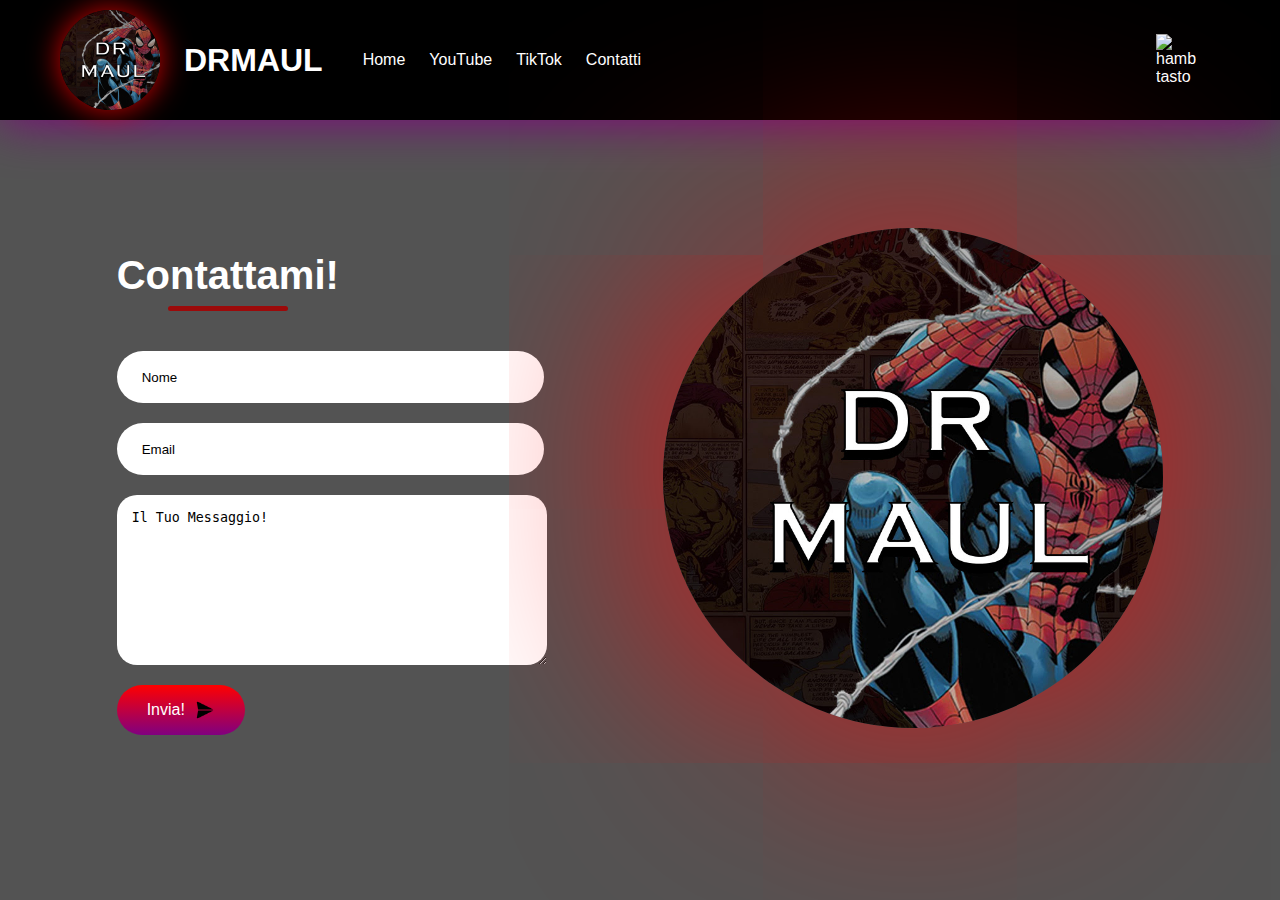
==== contatti.html @ be4bfeac "Add files via upload" ====
<!DOCTYPE html>
<html lang="en">
<head>
    <meta charset="UTF-8">
    <meta name="viewport" content="width=device-width, initial-scale=1.0">
    <title>Contatti | DrMaul</title>
    <link rel="stylesheet" href="styles2.css">
    <link rel="preconnect" href="https://fonts.googleapis.com">
    <link rel="preconnect" href="https://fonts.gstatic.com" crossorigin>
    <link href="https://fonts.googleapis.com/css2?family=Poppins:ital,wght@0,100;0,200;0,300;0,400;0,500;0,600;0,700;0,800;0,900;1,100;1,200;1,300;1,400;1,500;1,600;1,700;1,800;1,900&display=swap" rel="stylesheet">
    <link rel="stylesheet" href="media.css">    
</head>
<body>
    <nav id="navbar">
        <div id="logo"><img src="logo.jpg" alt="logo DrMaul" class="imglogo" width="100px">
            <h1 class="name">DRMAUL</h1>
        </div>
            <ul id="navlist">
               <a href="index.html" class=""><li>Home</li></button></a>
               <a href="https://youtube.com/@drmaul78" class=""><li>YouTube</li></a>
               <a href="https://www.tiktok.com/@drmaul_" class=""><li>TikTok</li></a>
               <a href="contatti.html" class=""><li>Contatti</li></a>
            </ul>
           <img src="hamburger(2).png" alt="hamburger tasto" id="hamburger" width="40px">
        </nav>
        <main>
           <div class="contact-container">
                <form action="https://api.web3forms.com/submit" method="POST" class="contact-left">
                    <div class="contact-left-title">
                        <h2 class="">Contattami!</h2>
                        <hr>
                    </div class="box">
                    <input type="hidden" name="access_key" value="1b80dc66-d78d-46e0-b20a-003f20f37114">
                    <input type="text" name="name" placeholder="Nome" class="contact-inputs" required>
                    <input type="email" name="email" placeholder="Email" class="contact-inputs" required>
                    <textarea name="message" placeholder="Il Tuo Messaggio!" class="contact-inputs" required></textarea>
                    <button type="submit">Invia! <img src="application.png" width="20px" class=""></button>
                    </form>
                    <div class="contact-right">
                        <img src="logo.jpg" class="contact-container" width="500px">

                    </div>
           </div>

        </main>
    
</body>
</html>
---- styles2.css ----
body {
    font-family: Lato, sans-serif;
    margin: 0px 0px;
    color: white;
    background-color: rgb(83, 83, 83);
}
#logo {
    display: flex;
    align-items: center;
    justify-content: start;
    gap: 24px;

}
#navlist {
    display: flex;
    gap: 24px;
    list-style: none;
}

#navbar {
    display: flex;
    align-items: center;
    background-color: black;
    box-shadow: 0 0 50px purple;
    padding: 10px 60px;
}
.imglogo {
    border-radius: 50px;
    box-shadow: 0 0 30px rgb(219, 0, 0);
}
#hamburger {
    margin-left: auto;
    margin-right: 24px;
}

a {
    text-decoration: none;
    color: white;
    transition: transform 0.3s ease-in-out;
}

a:hover {
    transform: scale(1.05);
    color: rgb(195, 0, 255);

}

.contact-container {

    display: flex;
    align-items: center;
    justify-content: space-evenly;
    
}

.contact-left {
    display: flex;
    flex-direction: column;
    align-items: start;
    gap: 20px ;
}
.contact-left-title h2 {
    font-weight: 600;
    color: rgb(255, 255, 255);
    font-size: 40px;
    margin-bottom: 5px;
}
.contact-left-title hr{
    border: none;
    width: 120px;
    height: 5px;
    background-color: rgb(156, 10, 10);
    border-radius: 10px;
    margin-bottom: 20px;
}

.contact-inputs{
    width: 400px;
    height: 50px;
    border: none;
    outline: none;
    padding-left: 25px;
    font-weight: 500;
    color: #666;
    border-radius: 50px;
}
.contact-left textarea {
    height: 140px;
    padding: 15px;
    border-radius: 20px;
}
.contact-inputs:focus{
    border: 2px solid firebrick;
}
.contact-inputs::placeholder{
    color: rgb(0, 0, 0);
}
.contact-left button{
    display: flex;
    align-items: center;
    padding: 15px 30px;
    font-size: 16px;
    color: #fff;
    gap: 10px;
    border: none;
    border-radius: 50px;
    background: linear-gradient(red, purple);
    cursor: pointer;
}


main {
    margin-top: 100px;
}
.contact-right img {
    border-radius: 50%;
    box-shadow: 0 0 500px red;

}
@media  (max-width:600px) {
    .contact-inputs{
        width: 80vw;

    }
    .contact-right{
        display: none;
    }
}
---- media.css ----
@media (max-width: 600px) {
    #navlist {
        display: none;
    }

    #logo {
        margin-right: auto;
    }

    #navbar {
        padding: 6px 6px;
    }

    .imglogo {
        width: 50px;
    }
    #hamburger {
        margin-right: 12px;
    }
    #home, #video {
        display: flex;
        flex-direction: column;
        align-items: center;
    }

    #video iframe {
        width: 100%;
        height: auto;
        aspect-ratio: 16 / 9;
        margin-top: -100px;
        margin-left: -50px;
    }
    #videotext, .p, iframe {
        display: flex;
        text-align: center;
        flex-direction: column;
        margin-left: -10px;
        align-items: center;
        margin-top: 24px;
        width: 90%;
    }
    #videoyt2, #home2, #video-text-container2, #videoyt2 {
        all: unset;
    }
    #home {
        display: flex;
        align-items: center;
        text-align: center;
    }
    #videoyt2 {
        width: 360px;
        height: auto;
        aspect-ratio: 16 / 9;
        margin-top: 24px;
        box-shadow: 0 0 50px purple;
    }
    body {
        background-color: darkgray;
    }

    .p2 {
        margin: 12px;
        padding: 10;
    }
}
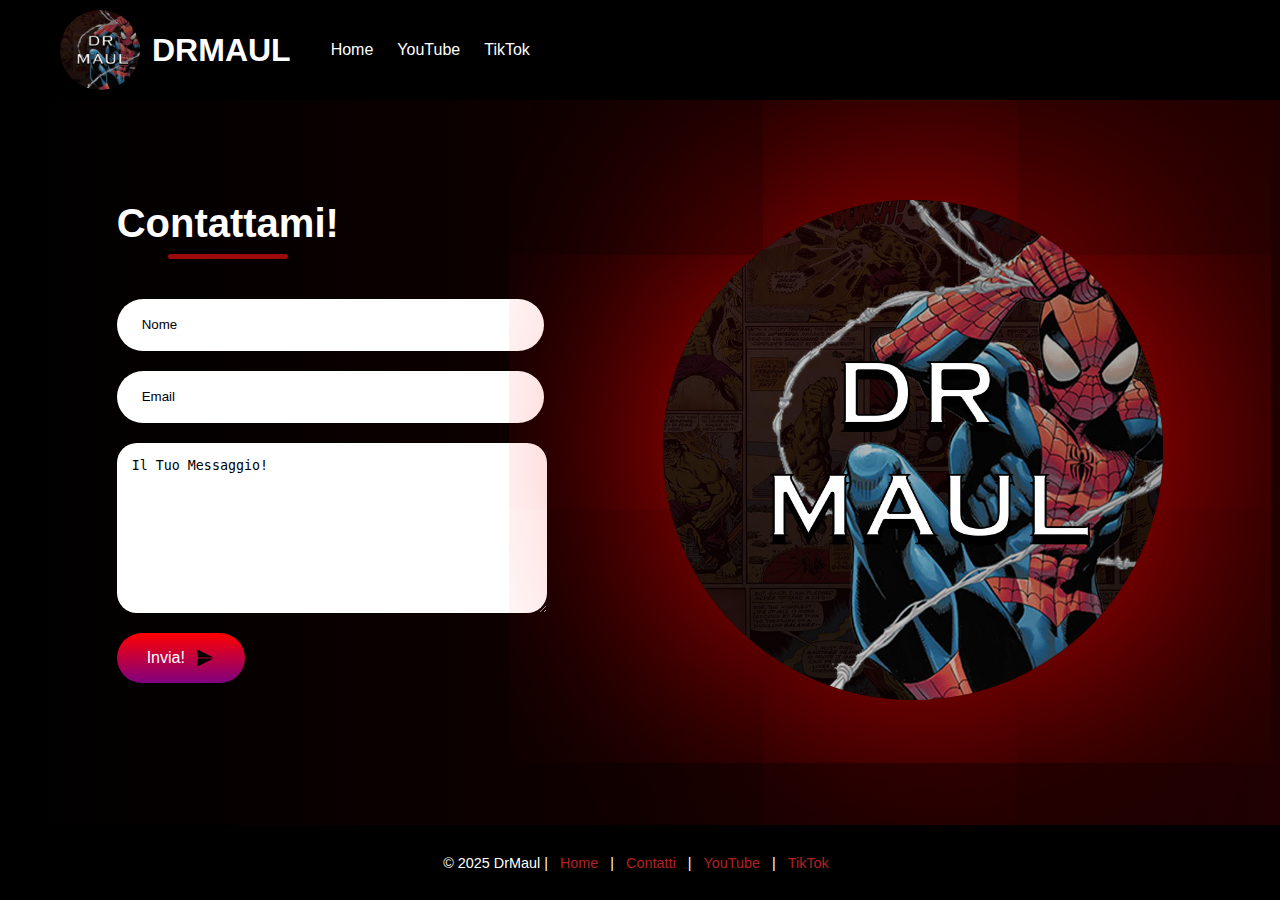
==== commit fe58d5e2: "Add files via upload" ====
--- a/contatti.html
+++ b/contatti.html
@@ -12,17 +12,17 @@
 </head>
 <body>
     <nav id="navbar">
-        <div id="logo"><img src="logo.jpg" alt="logo DrMaul" class="imglogo" width="100px">
+        <div class="logo">
+            <img src="logo.jpg" width="80px">
             <h1 class="name">DRMAUL</h1>
         </div>
-            <ul id="navlist">
-               <a href="index.html" class=""><li>Home</li></button></a>
-               <a href="https://youtube.com/@drmaul78" class=""><li>YouTube</li></a>
-               <a href="https://www.tiktok.com/@drmaul_" class=""><li>TikTok</li></a>
-               <a href="contatti.html" class=""><li>Contatti</li></a>
-            </ul>
-           <img src="hamburger(2).png" alt="hamburger tasto" id="hamburger" width="40px">
-        </nav>
+        <ul id="navlist">
+            <li><a href="index.html">Home</a></li>
+            <li><a href="youtube.com/@drmaul78">YouTube</a></li>
+            <li><a href="tiktok.com/_drmaul">TikTok</a></li>
+        </ul>
+
+    </nav>
         <main>
            <div class="contact-container">
                 <form action="https://api.web3forms.com/submit" method="POST" class="contact-left">
@@ -41,8 +41,18 @@
 
                     </div>
            </div>
-
-        </main>
+        </main>        
+        <!-- Footer -->
+        <footer id="footer">
+            <p>&copy; 2025 DrMaul | <a href="index.html">Home</a> | 
+                <a href="contatti.html">Contatti</a> | 
+                <a href="https://www.youtube.com/@drmaul78" target="_blank">YouTube</a> | 
+                <a href="https://www.tiktok.com/@_drmaul" target="_blank">TikTok</a>
+            </p>
+        </footer>
+        
+        </body>
+        </html>
     
 </body>
 </html>--- a/styles2.css
+++ b/styles2.css
@@ -1,48 +1,41 @@
 body {
     font-family: Lato, sans-serif;
-    margin: 0px 0px;
     color: white;
-    background-color: rgb(83, 83, 83);
+    margin: 0 0;
+    background: linear-gradient(to right, black, rgb(32, 0, 0));
+    padding: 0;
+    
 }
-#logo {
+#navbar {
     display: flex;
     align-items: center;
-    justify-content: start;
+    text-align: center;
+    background-color: black;
+    padding: 10px 60px;
+    position: fixed;
+    top: 0;
+    left: 0;
+    width: 100%;
+
+}
+#navlist {
+    text-decoration: none;
+    list-style: none;
+    display: flex;
     gap: 24px;
 
 }
-#navlist {
-    display: flex;
-    gap: 24px;
-    list-style: none;
+#navlist a {
+    text-decoration: none;
+    color: white;
 }
-
-#navbar {
+#navbar img {
+    border-radius: 50px;
+}
+.logo {
     display: flex;
     align-items: center;
-    background-color: black;
-    box-shadow: 0 0 50px purple;
-    padding: 10px 60px;
-}
-.imglogo {
-    border-radius: 50px;
-    box-shadow: 0 0 30px rgb(219, 0, 0);
-}
-#hamburger {
-    margin-left: auto;
-    margin-right: 24px;
-}
-
-a {
-    text-decoration: none;
-    color: white;
-    transition: transform 0.3s ease-in-out;
-}
-
-a:hover {
-    transform: scale(1.05);
-    color: rgb(195, 0, 255);
-
+    gap: 12px;
 }
 
 .contact-container {
@@ -50,6 +43,7 @@
     display: flex;
     align-items: center;
     justify-content: space-evenly;
+    margin-top: 50px;
     
 }
 
@@ -108,7 +102,6 @@
     cursor: pointer;
 }
 
-
 main {
     margin-top: 100px;
 }
@@ -117,6 +110,37 @@
     box-shadow: 0 0 500px red;
 
 }
+body {
+    display: flex;
+    flex-direction: column;
+    min-height: 100vh;
+}
+#footer {
+    background: black;
+    color: white;
+    text-align: center;
+    padding: 15px 10px;
+    font-size: 0.9rem;
+    margin: 0;
+
+}
+main {
+    flex-grow: 1;
+    padding-bottom: 0;
+    margin-bottom: 0;
+}
+
+#footer a {
+    color: firebrick;
+    text-decoration: none;
+    margin: 0 8px;
+    transition: color 0.3s;
+}
+
+#footer a:hover {
+    color: white;
+}
+
 @media  (max-width:600px) {
     .contact-inputs{
         width: 80vw;
@@ -125,4 +149,23 @@
     .contact-right{
         display: none;
     }
+    html, body {
+        margin: 0;
+        padding: 0;
+        height: 100%;
+        overflow-x: hidden; /* Evita scrolling orizzontale */
+    }
+
+    /* Media Query per schermi tra 1024px e 1440px */
+@media (max-width: 1440px) and (min-width: 1024px) {
+    #footer {
+        margin: 0;
+        padding: 15px;
+        width: 100%;
+        position: relative;
+        bottom: 0;
+        display: none;
+    }
 }
+
+}
--- a/media.css
+++ b/media.css
@@ -1,65 +1,32 @@
-@media (max-width: 600px) {
+@media (max-width: 768px) {
+    #navbar {
+        padding: 10px 30px; 
+    }
+
     #navlist {
+        flex-direction: column; 
+        gap: 12px;
         display: none;
     }
 
-    #logo {
-        margin-right: auto;
+    .hamburger {
+        position: absolute;
+        right: 100px; 
+        top: 50%; 
+        transform: translateY(-50%); 
+
     }
 
-    #navbar {
-        padding: 6px 6px;
+    #video iframe, #video2 iframe {
+        width: 80%; 
+        height: 200px; 
     }
 
-    .imglogo {
-        width: 50px;
-    }
-    #hamburger {
-        margin-right: 12px;
-    }
-    #home, #video {
-        display: flex;
-        flex-direction: column;
-        align-items: center;
+    .logo {
+        gap: 8px;
     }
 
-    #video iframe {
-        width: 100%;
-        height: auto;
-        aspect-ratio: 16 / 9;
-        margin-top: -100px;
-        margin-left: -50px;
-    }
-    #videotext, .p, iframe {
-        display: flex;
-        text-align: center;
-        flex-direction: column;
-        margin-left: -10px;
-        align-items: center;
-        margin-top: 24px;
-        width: 90%;
-    }
-    #videoyt2, #home2, #video-text-container2, #videoyt2 {
-        all: unset;
-    }
-    #home {
-        display: flex;
-        align-items: center;
-        text-align: center;
-    }
-    #videoyt2 {
-        width: 360px;
-        height: auto;
-        aspect-ratio: 16 / 9;
-        margin-top: 24px;
-        box-shadow: 0 0 50px purple;
-    }
-    body {
-        background-color: darkgray;
-    }
-
-    .p2 {
-        margin: 12px;
-        padding: 10;
+    .text, .text2 {
+        padding: 0 15px; 
     }
 }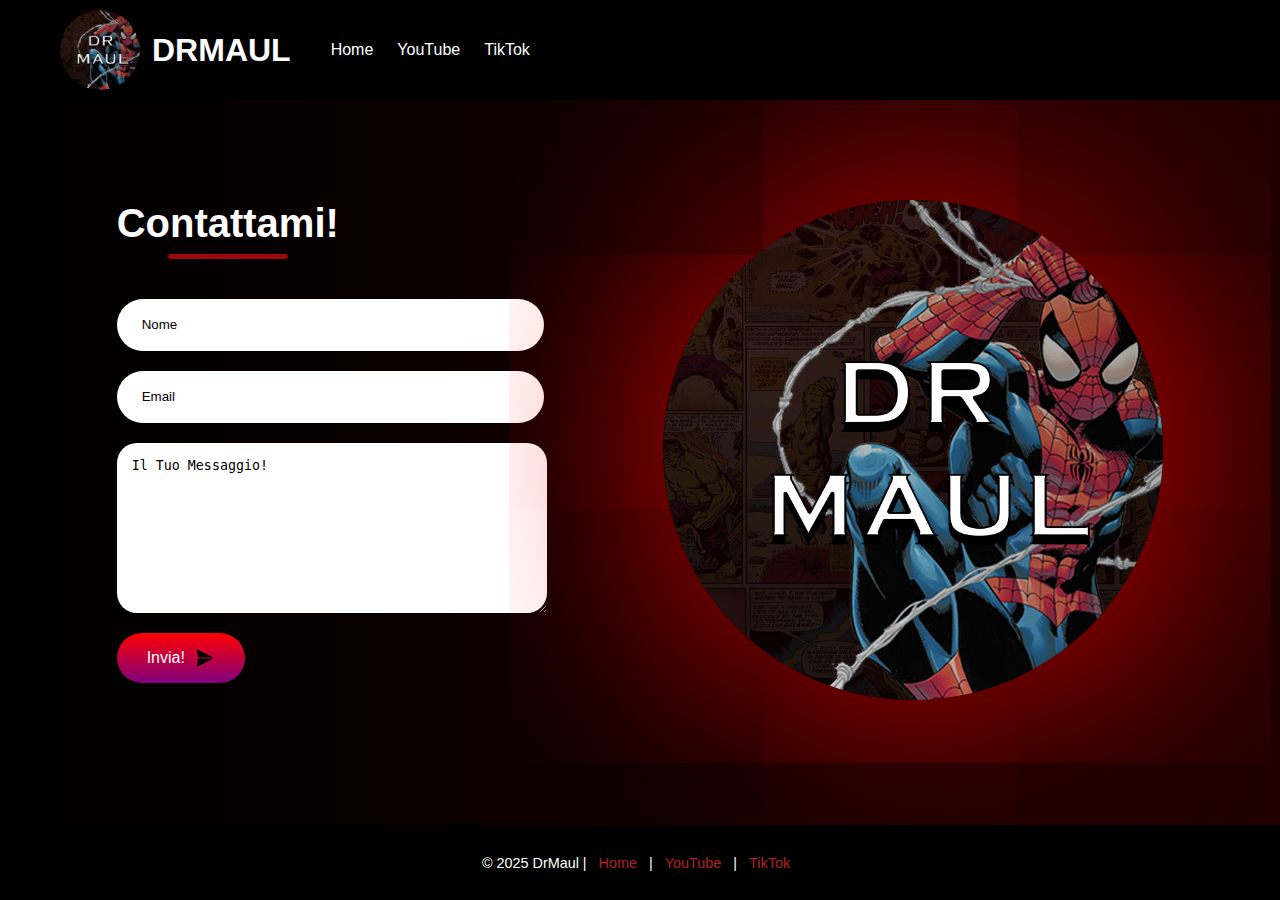
==== commit 1e5a73ce: "Add files via upload" ====
--- a/contatti.html
+++ b/contatti.html
@@ -3,6 +3,7 @@
 <head>
     <meta charset="UTF-8">
     <meta name="viewport" content="width=device-width, initial-scale=1.0">
+    <link rel="icon" type="image/jpeg" href="logo.jpg">
     <title>Contatti | DrMaul</title>
     <link rel="stylesheet" href="styles2.css">
     <link rel="preconnect" href="https://fonts.googleapis.com">
@@ -19,7 +20,7 @@
         <ul id="navlist">
             <li><a href="index.html">Home</a></li>
             <li><a href="youtube.com/@drmaul78">YouTube</a></li>
-            <li><a href="tiktok.com/_drmaul">TikTok</a></li>
+            <li><a href="https://www.tiktok.com/@drmaul_">TikTok</a></li>
         </ul>
 
     </nav>
@@ -42,14 +43,28 @@
                     </div>
            </div>
         </main>        
-        <!-- Footer -->
-        <footer id="footer">
-            <p>&copy; 2025 DrMaul | <a href="index.html">Home</a> | 
-                <a href="contatti.html">Contatti</a> | 
-                <a href="https://www.youtube.com/@drmaul78" target="_blank">YouTube</a> | 
-                <a href="https://www.tiktok.com/@_drmaul" target="_blank">TikTok</a>
-            </p>
-        </footer>
+         <!-- Footer -->
+    <footer id="footer">
+        <p>&copy; 2025 DrMaul | <a href="index.html">Home</a> | 
+            <a href="https://www.youtube.com/@drmaul78" target="_blank">YouTube</a> | 
+            <a href="https://www.tiktok.com/@drmaul_" target="_blank">TikTok</a>
+        </p>
+    </footer>
+
+        <div class="all">
+            <input type="checkbox" id="sidebar-toggle" class="sidebar-toggle">
+            <label for="sidebar-toggle" class="toggle-button">☰</label>
+
+            <!-- Sidebar -->
+            <div class="sidebar">
+                <h2>Altro</h2>
+                <ul>
+                    <li><a href="index.html">Home</a></li>
+                    <li><a href="https://www.youtube.com/@drmaul78" target="_blank">YouTube</a></li>
+                    <li><a href="https://www.tiktok.com/@drmaul_" target="_blank">TikTok</a></li>
+                </ul>
+            </div>
+        </div> 
         
         </body>
         </html>
--- a/styles2.css
+++ b/styles2.css
@@ -1,11 +1,15 @@
+/* --- Stili Generali --- */
 body {
     font-family: Lato, sans-serif;
     color: white;
-    margin: 0 0;
+    margin: 0;
     background: linear-gradient(to right, black, rgb(32, 0, 0));
-    padding: 0;
-    
-}
+    min-height: 100vh;
+    display: flex;
+    flex-direction: column;
+}
+
+/* --- Barra di Navigazione --- */
 #navbar {
     display: flex;
     align-items: center;
@@ -16,50 +20,61 @@
     top: 0;
     left: 0;
     width: 100%;
-
-}
+}
+
 #navlist {
     text-decoration: none;
     list-style: none;
     display: flex;
     gap: 24px;
-
-}
+}
+
 #navlist a {
     text-decoration: none;
     color: white;
-}
+    transition: color 0.3s;
+    user-select: none;
+}
+
+#navlist a:hover {
+    color: red;
+}
+
 #navbar img {
     border-radius: 50px;
 }
+
 .logo {
     display: flex;
     align-items: center;
     gap: 12px;
-}
-
+    pointer-events: none;
+    user-select: none;
+}
+
+/* --- Contenitore Contatti --- */
 .contact-container {
-
     display: flex;
     align-items: center;
     justify-content: space-evenly;
     margin-top: 50px;
-    
 }
 
 .contact-left {
     display: flex;
     flex-direction: column;
     align-items: start;
-    gap: 20px ;
-}
+    gap: 20px;
+}
+
 .contact-left-title h2 {
     font-weight: 600;
     color: rgb(255, 255, 255);
     font-size: 40px;
     margin-bottom: 5px;
 }
-.contact-left-title hr{
+
+.contact-left-title hr {
     border: none;
     width: 120px;
     height: 5px;
@@ -68,7 +83,7 @@
     margin-bottom: 20px;
 }
 
-.contact-inputs{
+.contact-inputs {
     width: 400px;
     height: 50px;
     border: none;
@@ -78,18 +93,22 @@
     color: #666;
     border-radius: 50px;
 }
+
 .contact-left textarea {
     height: 140px;
     padding: 15px;
     border-radius: 20px;
 }
-.contact-inputs:focus{
+
+.contact-inputs:focus {
     border: 2px solid firebrick;
 }
-.contact-inputs::placeholder{
+
+.contact-inputs::placeholder {
     color: rgb(0, 0, 0);
 }
-.contact-left button{
+
+.contact-left button {
     display: flex;
     align-items: center;
     padding: 15px 30px;
@@ -102,19 +121,20 @@
     cursor: pointer;
 }
 
+/* --- Main Content --- */
 main {
     margin-top: 100px;
-}
+    flex-grow: 1;
+    padding-bottom: 0;
+    margin-bottom: 0;
+}
+
 .contact-right img {
     border-radius: 50%;
     box-shadow: 0 0 500px red;
-
-}
-body {
-    display: flex;
-    flex-direction: column;
-    min-height: 100vh;
-}
+}
+
+/* --- Footer --- */
 #footer {
     background: black;
     color: white;
@@ -122,12 +142,6 @@
     padding: 15px 10px;
     font-size: 0.9rem;
     margin: 0;
-
-}
-main {
-    flex-grow: 1;
-    padding-bottom: 0;
-    margin-bottom: 0;
 }
 
 #footer a {
@@ -141,31 +155,74 @@
     color: white;
 }
 
-@media  (max-width:600px) {
-    .contact-inputs{
-        width: 80vw;
-
-    }
-    .contact-right{
-        display: none;
-    }
-    html, body {
-        margin: 0;
-        padding: 0;
-        height: 100%;
-        overflow-x: hidden; /* Evita scrolling orizzontale */
-    }
-
-    /* Media Query per schermi tra 1024px e 1440px */
-@media (max-width: 1440px) and (min-width: 1024px) {
-    #footer {
-        margin: 0;
-        padding: 15px;
-        width: 100%;
-        position: relative;
-        bottom: 0;
-        display: none;
-    }
-}
-
-}
+/* --- Sidebar Toggle --- */
+.sidebar-toggle {
+    display: none; /* Nasconde il checkbox */
+}
+
+.toggle-button {
+    font-size: 30px;
+    background-color: black;
+    color: white;
+    padding: 10px;
+    cursor: pointer;
+    position: fixed;
+    top: 15px;
+    right: 15px;
+    border-radius: 5px;
+    z-index: 1000;
+}
+
+/* --- Sidebar --- */
+.all {
+    display: none;
+}
+
+.sidebar {
+    width: 250px;
+    background: linear-gradient(to right, black, rgb(4, 0, 25));
+    color: white;
+    position: fixed;
+    top: 0;
+    right: -400px; /* Sidebar inizialmente nascosta */
+    height: 100vh;
+    transition: right 0.3s ease; /* Transizione fluida */
+    padding: 20px;
+    z-index: 999;
+    align-items: center;
+    text-align: center;
+}
+
+.sidebar h2 {
+    display: none; /* Nasconde il titolo della sidebar */
+    margin-bottom: 20px;
+    color: rgb(255, 255, 255);
+}
+
+.sidebar ul {
+    list-style: none;
+    align-items: center;
+    text-align: center;
+    padding-left: 0px;
+    font-size: 20px;
+}
+
+.sidebar ul li {
+    margin: 10px 0;
+    margin-bottom: 50px;
+}
+
+.sidebar ul li a {
+    color: white;
+    text-decoration: none;
+    transition: color 0.3s;
+}
+
+.sidebar ul li a:hover {
+    color: #c40000; /* Colore hover per i link */
+}
+
+/* Quando il checkbox è selezionato, la sidebar si sposterà a destra */
+.sidebar-toggle:checked + .toggle-button + .sidebar {
+    right: 0;
+}
--- a/media.css
+++ b/media.css
@@ -1,32 +1,111 @@
-@media (max-width: 768px) {
+@media (max-width: 900px) {
+
+    /* --- Stili Generali --- */
+    html, body {
+        margin: 0;
+        padding: 0;
+        height: 100%;
+        overflow-x: hidden; /* Evita scrolling orizzontale */
+    }
+
+    /* --- Navbar --- */
     #navbar {
         padding: 10px 30px; 
     }
 
     #navlist {
-        flex-direction: column; 
+        flex-direction: column; /* Disposizione verticale dei link */
         gap: 12px;
-        display: none;
-    }
-
-    .hamburger {
-        position: absolute;
-        right: 100px; 
-        top: 50%; 
-        transform: translateY(-50%); 
-
-    }
-
-    #video iframe, #video2 iframe {
-        width: 80%; 
-        height: 200px; 
+        display: none; /* Nasconde i link di navigazione su dispositivi mobili */
     }
 
     .logo {
         gap: 8px;
     }
 
+    /* --- Menu Hamburger --- */
+    .hamburger {
+        position: absolute;
+        right: 100px; 
+        top: 50%; 
+        transform: translateY(-50%); 
+    }
+
+    .toggle-button {
+        font-size: 25px;
+    }
+
+    /* --- Video Section --- */
+    #video iframe, #video2 iframe {
+        width: 80%; 
+        height: 200px; 
+    }
+
     .text, .text2 {
         padding: 0 15px; 
     }
-}+
+    /* --- Contact Form --- */
+    .contact-inputs {
+        width: 80vw;
+    }
+
+    .contact-right {
+        display: none; /* Nasconde il contenuto a destra su mobile */
+    }
+
+    /* --- Sidebar (Navigazione laterale) --- */
+    .all {
+        display: contents; /* Viene usato per mantenere il layout consistente */
+    }
+
+    .sidebar {
+        width: 250px;
+        background: linear-gradient(to right, black, rgb(4, 0, 25));
+        color: white;
+        position: fixed;
+        top: 0;
+        right: -400px; /* Sidebar inizialmente nascosta */
+        height: 100vh;
+        transition: right 0.3s ease; /* Transizione fluida */
+        padding: 20px;
+        z-index: 999;
+        align-items: center;
+        text-align: center;
+    }
+
+    .sidebar h2 {
+        display: none; /* Nasconde il titolo della sidebar */
+        margin-bottom: 20px;
+        color: rgb(255, 255, 255);
+    }
+
+    .sidebar ul {
+        list-style: none;
+        align-items: center;
+        text-align: center;
+        padding-left: 0px;
+        font-size: 20px;
+    }
+
+    .sidebar ul li {
+        margin: 10px 0;
+        margin-bottom: 50px;
+    }
+
+    .sidebar ul li a {
+        color: white;
+        text-decoration: none;
+        transition: color 0.3s;
+    }
+
+    .sidebar ul li a:hover {
+        color: #c40000; /* Cambia il colore al passaggio del mouse */
+    }
+
+    /* Quando il checkbox è selezionato, la sidebar si sposterà a destra */
+    .sidebar-toggle:checked + .toggle-button + .sidebar {
+        right: 0;
+    }
+
+}
